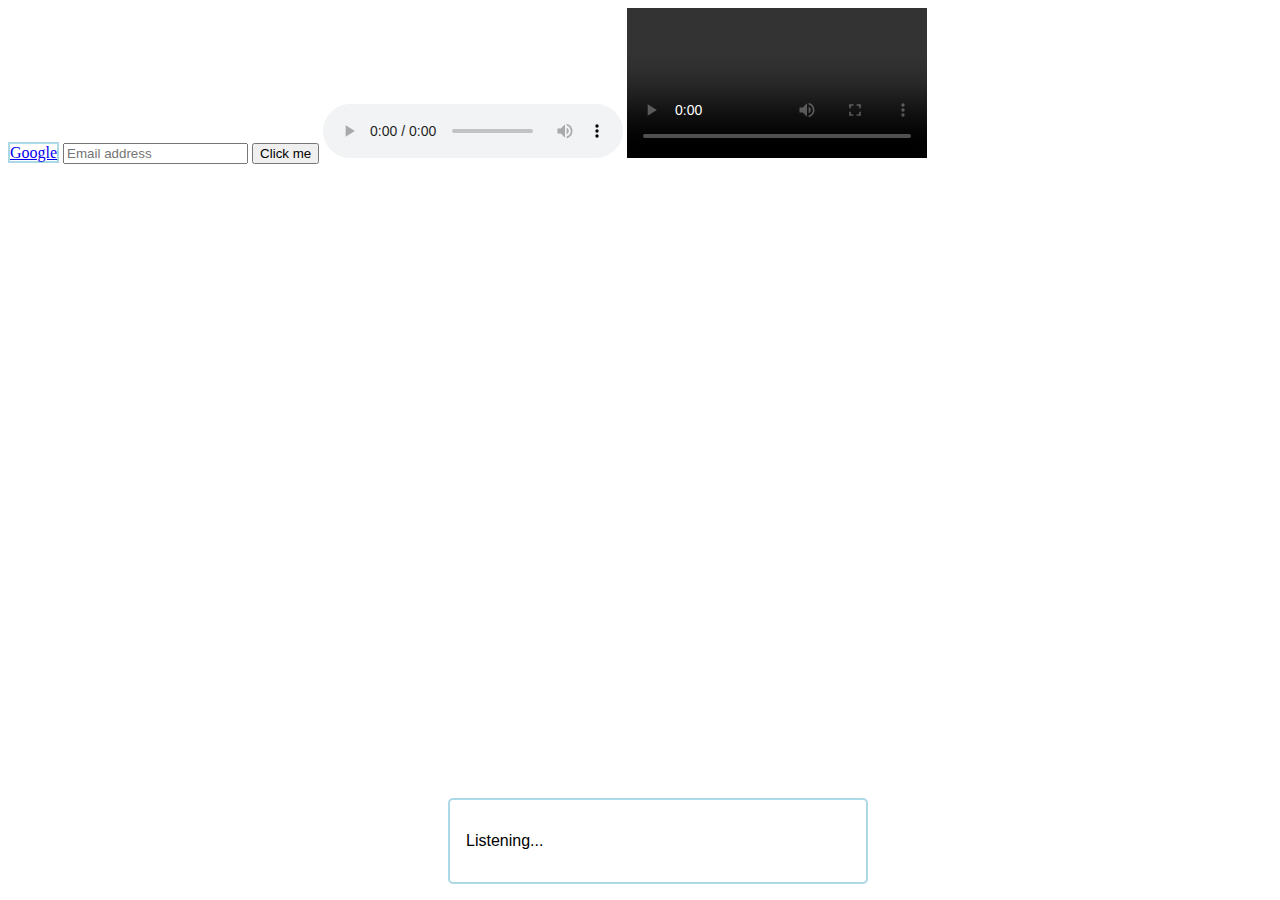
==== demos/index.html @ d5f72f9c "Changed folder structure" ====
<!DOCTYPE html>
<html lang="en">
	<head>
		<meta charset="UTF-8" />
		<meta name="viewport" content="width=device-width, initial-scale=1.0" />
		<meta http-equiv="X-UA-Compatible" content="ie=edge" />
		<title>WVCAT Test</title>
		<script src="../src/wvcat.js"></script>
	</head>

	<body>
		<a
			class="wvcat-element"
			data-wvcat-id="google"
			href="https://www.google.com"
			target="_blank"
			>Google</a
		>
		<input
			class="wvcat-element"
			type="email"
			placeholder="Email address"
			data-wvcat-id="email-address"
		/>
		<button
			class="wvcat-element"
			data-wvcat-id="click-me"
			onclick="alert('i was clicked')"
		>
			Click me
		</button>
		<audio controls="" class="wvcat-element" data-wvcat-id="jeff-bob">
			<source
				src="https://archive.org/download/Jeffbob/jeffbob.ogg"
				type="audio/ogg"
			/>
		</audio>
		<video controls="" class="wvcat-element" data-wvcat-id="video"></video>

		<script>
			wvcat.initialize();
		</script>
	</body>
</html>
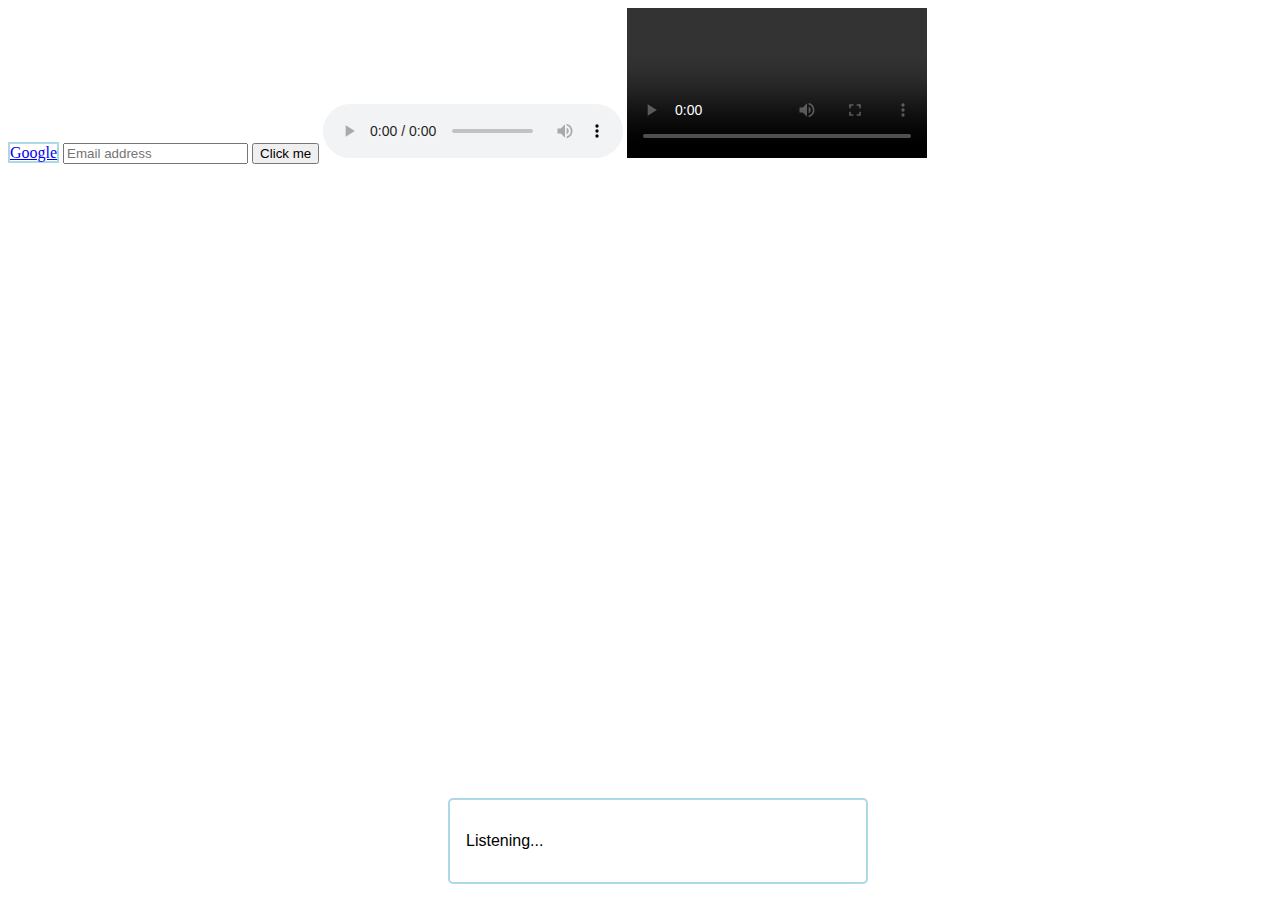
==== commit 9c28b2bd: "Removed optional from command" ====
--- a/demos/index.html
+++ b/demos/index.html
@@ -39,6 +39,9 @@
 
 		<script>
 			wvcat.initialize();
+			wvcat.addCustomCommand('Find :name', function(name) {
+				console.log(name);
+			});
 		</script>
 	</body>
 </html>
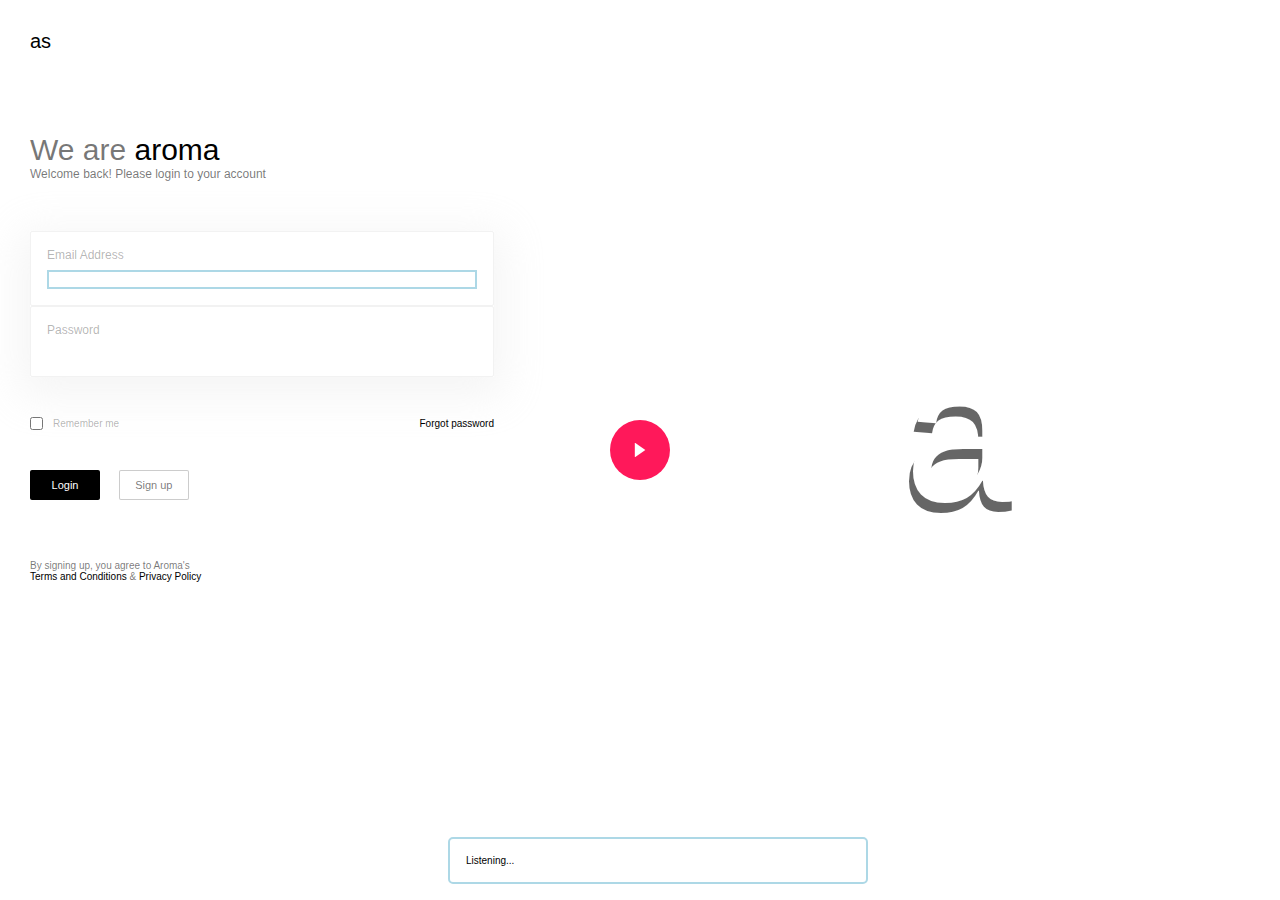
==== commit 7ba7b842: "Updated default demo file" ====
--- a/demos/index.html
+++ b/demos/index.html
@@ -6,42 +6,286 @@
 		<meta http-equiv="X-UA-Compatible" content="ie=edge" />
 		<title>WVCAT Test</title>
 		<script src="../src/wvcat.js"></script>
+		<style>
+			:root {
+			font-size: 62.5%;
+			}
+
+			* {
+			margin: 0;
+			padding: 0;
+			}
+
+			.main-container {
+			background-color: white;
+			display: flex;
+			justify-content: center;
+			align-items: center;
+			height: 100vh;
+			font-family: 'Century Gothic', 'Arial';
+			}
+
+			.left-half, .right-half {
+			width: 50%;
+			height: calc(100% - 6rem);
+			padding: 3rem;
+			}
+
+			.right-half {
+			background-image: url("https://images.unsplash.com/photo-1482003297000-b7663a1673f1?ixlib=rb-1.2.1&ixid=eyJhcHBfaWQiOjEyMDd9&auto=format&fit=crop&w=700&q=60");
+			background-position: center;
+			display: flex;
+			flex-direction: column;
+			justify-content: space-between;
+			}
+
+			.nav {
+			list-style-type: none;
+			align-self: flex-end;
+			}
+
+			.nav__link {
+			display: inline-block;
+			text-transform: uppercase;
+			margin-left: 4.5rem;
+			font-size: 1.1rem;
+			}
+
+			.nav__link a{
+				color:white;
+			}
+
+			.logo-text {
+			font-family: sans-serif;
+			font-size: 2rem;
+			}
+
+			.login-form {
+			text-align: left;
+			margin-top: 8rem;
+			width: 80%;
+			}
+
+			.login-form-greetings__main {
+			font-size: 3rem;
+			}
+			.login-form-greetings__main span {
+			color: rgba(0, 0, 0, 0.54);
+			}
+
+			.login-form-greetings__sub {
+			color: rgba(0, 0, 0, 0.54);
+			font-size: 1.2rem;
+			}
+
+			.login-form-main {
+			margin-top: 5rem;
+			box-shadow: 0 1rem 4rem 1rem rgba(222, 222, 222, 0.3);
+			background: transparent;
+			}
+
+			.login-form-main__input {
+			display: flex;
+			flex-direction: column;
+			padding: 1.6rem;
+			border: 0.1rem solid #f2f2f2;
+			border-radius: 0.2rem;
+			background: white;
+			}
+			.login-form-main__input label {
+			color: rgba(0, 0, 0, 0.3);
+			margin-bottom: 0.8rem;
+			font-size: 1.2rem;
+			}
+			.login-form-main__input input {
+			border: none;
+			font-weight: bold;
+			}
+
+			.login-form-options {
+			margin-top: 4rem;
+			display: flex;
+			align-items: center;
+			justify-content: space-between;
+			}
+			.login-form-options label {
+			display: flex;
+			align-items: center;
+			color: rgba(0, 0, 0, 0.3);
+			}
+			.login-form-options label input {
+			margin-right: 1rem;
+			}
+
+			a {
+			text-decoration: none;
+			color: black;
+			}
+
+			.login-form-actions {
+			margin-top: 4rem;
+			}
+			.login-form-actions button {
+			margin-right: 1.6rem;
+			}
+
+			.login-form-notice {
+			margin-top: 6rem;
+			color: rgba(0, 0, 0, 0.54);
+			}
+
+			.play-button {
+			position: absolute;
+			width: 6rem;
+			height: 6rem;
+			z-index: 1000;
+			background: #ff185a;
+			border-radius: 50%;
+			display: flex;
+			justify-content: center;
+			align-items: center;
+			}
+			.play-button img {
+			width: 1.4rem;
+			height: 1.4rem;
+			}
+
+			.logo-box {
+			width: 30rem;
+			height: 30rem;
+			align-self: center;
+			}
+
+			.logo-box__blur {
+			width: 30rem;
+			height: 30rem;
+			position: absolute;
+			background: rgba(255, 255, 255, 0.4);
+			border-radius: 2rem;
+			}
+
+			.logo-box__circle {
+			width: 1rem;
+			height: 1rem;
+			background: white;
+			border-radius: 50%;
+			margin-left: 1.6rem;
+			margin-top: 1.6rem;
+			}
+
+			.logo-box__title {
+			font-size: 20rem;
+			color: white;
+			text-align: center;
+			font-family: sans-serif;
+			text-shadow: -0.4rem 1rem black;
+			}
+
+			.button-container {
+			align-self: flex-end;
+			}
+			.button-container button {
+			margin-left: 1.6rem;
+			}
+
+			.button {
+			background: black;
+			border: 0.1rem solid transparent;
+			height: 3rem;
+			border-radius: 0.2rem;
+			min-width: 7rem;
+			color: white;
+			font-size: 1.1rem;
+			}
+			.button:hover {
+			cursor: pointer;
+			}
+
+			.button--uppercase {
+			text-transform: uppercase;
+			}
+
+			.button--outlined {
+			background: transparent;
+			border: 1px solid rgba(255, 255, 255, 0.4);
+			}
+
+			.button--seethrough {
+			background: rgba(255, 255, 255, 0.4);
+			}
+
+			.button--white {
+			background: white;
+			border: 1px solid rgba(0, 0, 0, 0.2);
+			color: rgba(0, 0, 0, 0.54);
+			}
+		</style>
 	</head>
 
 	<body>
-		<a
-			class="wvcat-element"
-			data-wvcat-id="google"
-			href="https://www.google.com"
-			target="_blank"
-			>Google</a
-		>
-		<input
-			class="wvcat-element"
-			type="email"
-			placeholder="Email address"
-			data-wvcat-id="email-address"
-		/>
-		<button
-			class="wvcat-element"
-			data-wvcat-id="click-me"
-			onclick="alert('i was clicked')"
-		>
-			Click me
-		</button>
-		<audio controls="" class="wvcat-element" data-wvcat-id="jeff-bob">
-			<source
-				src="https://archive.org/download/Jeffbob/jeffbob.ogg"
-				type="audio/ogg"
-			/>
-		</audio>
-		<video controls="" class="wvcat-element" data-wvcat-id="video"></video>
+		<div class="main-container">
+			<div class="left-half">
+				<p class="logo-text">as</p>
+				<div class="login-form">
+					<div class="login-form-greetings">
+						<p class="login-form-greetings__main"><span>We are</span> aroma</p>
+						<p class="login-form-greetings__sub">Welcome back! Please login to your account</p>
+					</div>
+					<div class="login-form-main">
+						<div class="login-form-main__input">
+							<label>Email Address</label>
+							<input type="text" class="wvcat-element" data-wvcat-id="email-address"></input>
+						</div>
+						<div class="login-form-main__input">
+							<label class="wvcat-element" data-wvcat-id="password">Password</label>
+							<input type="password"></input>
+						</div>
+					</div>
+					<div class="login-form-options">
+						<label><input type="checkbox" class="wvcat-element" data-wvcat-id="remember-me">Remember me</label>
+						<a href="#" class="wvcat-element" data-wvcat-id="forgot-password">Forgot password</a>
+					</div>
+					<div class="login-form-actions">
+						<button class="button wvcat-element" data-wvcat-id="login" onclick="login()">Login</button>
+						<button class="button button--white wvcat-element" data-wvcat-id="sign-up">Sign up</button>
+					</div>
+					<p class="login-form-notice">By signing up, you agree to Aroma's <br> <a href="#" class="wvcat-element" data-wvcat-id="terms-and-conditions">Terms and Conditions</a> & <a href="#" class="wvcat-element" data-wvcat-id="privacy">Privacy
+							Policy</a></p>
+				</div>
+			</div>
+			<div class="play-button">
+				<img src="[data-uri]" />
+			</div>
+			<div class="right-half">
+				<ul class="nav">
+					<li class="nav__link"><a href="#about" class="wvcat-element" data-wvcat-id="about-us">About us</a></li>
+					<li class="nav__link"><a href="#showcase" class="wvcat-element" data-wvcat-id="showcase">Showcase</a></li>
+					<li class="nav__link"><a href="#letters" class="wvcat-element" data-wvcat-id="letters">Letters</a></li>
+					<li class="nav__link"><a href="#contact" class="wvcat-element" data-wvcat-id="contact">Contact</a></li>
+					<li class="nav__link"><a href="#blog" class="wvcat-element" data-wvcat-id="blog">Blog</a></li>
+				</ul>
+				<div class="logo-box">
+					<div class="logo-box__blur"></div>
+					<div class="logo-box__circle"></div>
+					<p class="logo-box__title">a</p>
+				</div>
+				<div class="button-container">
+					<button class="button button--uppercase button--outlined wvcat-element" data-wvcat-id="previous">Previous</button>
+					<button class="button button--uppercase button--seethrough wvcat-element" data-wvcat-id="next">Next</button>
+				</div>
+			</div>
+		</div>
 
 		<script>
 			wvcat.initialize();
-			wvcat.addCustomCommand('Find :name', function(name) {
-				console.log(name);
+			wvcat.addCustomCommand('Login :name', function(name) {
+				login(name);
 			});
+
+			function login(name){
+				name = name || "default";
+				alert(`Logged in as ${name}!`);
+			}
 		</script>
 	</body>
 </html>
